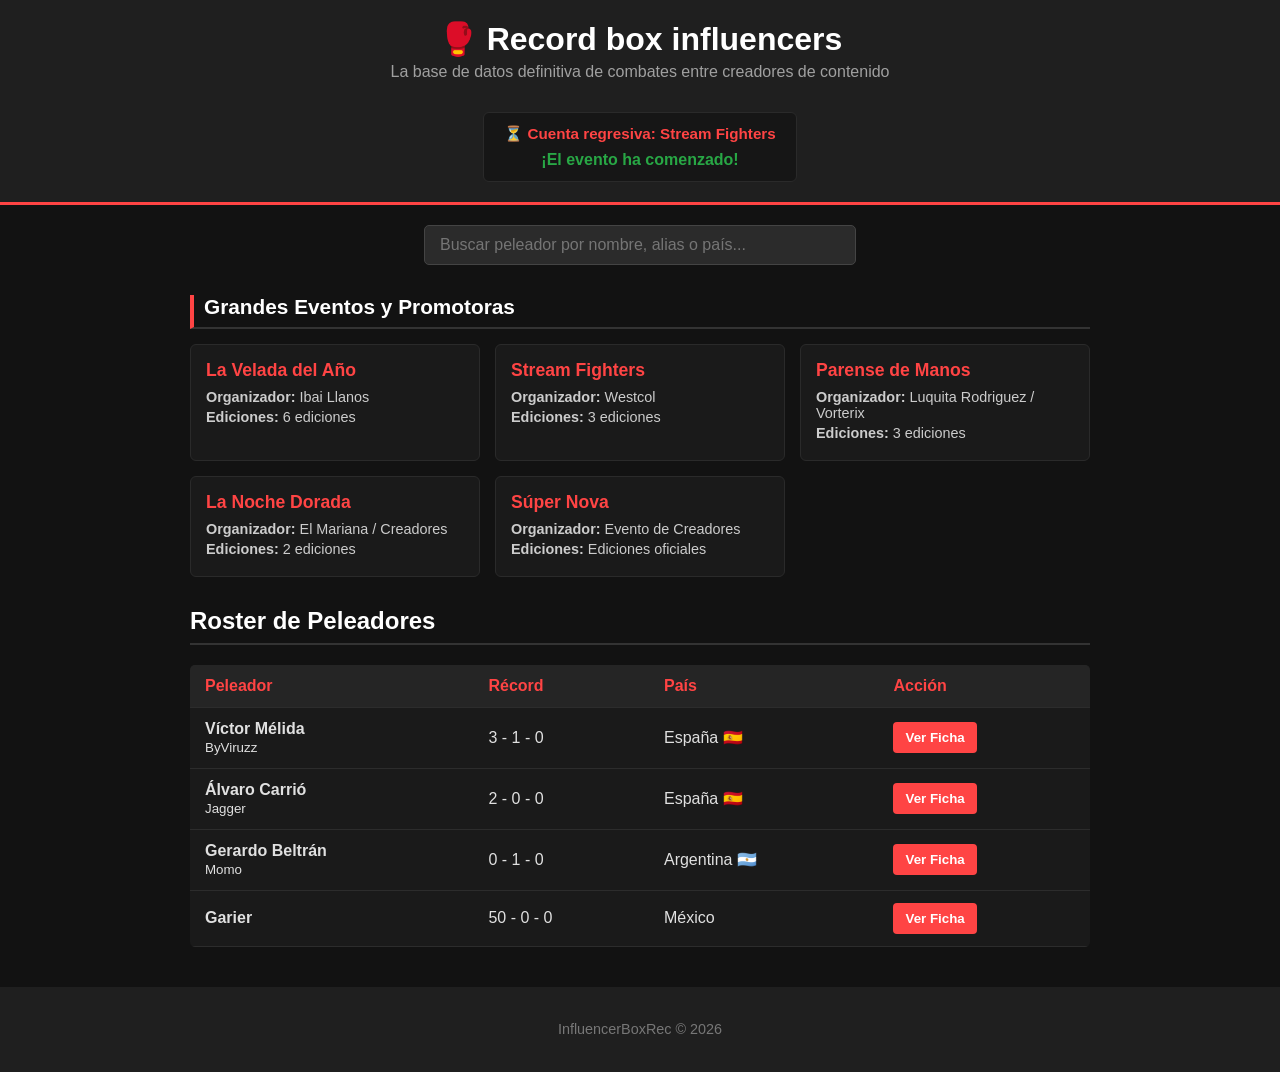
==== index.html @ f3f1e6c3 "Primer commit: proyecto BoxRec Influencers" ====
<!DOCTYPE html>
<html lang="es">
<head>
    <meta charset="UTF-8">
    <meta name="viewport" content="width=device-width, initial-scale=1.0">
    <title>InfluencerBoxRec - Base de Datos</title>
    <link rel="stylesheet" href="style.css">
</head>
<body>

    <!-- Cabecera de la página -->
    <header>
        <h1>🥊 Record box influencers</h1>
        <p>La base de datos definitiva de combates entre creadores de contenido</p>
        
        <!-- Cuenta regresiva editable -->
        <div class="countdown-container">
            <h3 id="eventTitle">⏳ Cuenta regresiva: Stream Fighters</h3>
            
            <div id="countdown" class="countdown-timer">
                <div><span id="days">00</span><small>Días</small></div>
                <div><span id="hours">00</span><small>Horas</small></div>
                <div><span id="minutes">00</span><small>Minutos</small></div>
                <div><span id="seconds">00</span><small>Segundos</small></div>
            </div>

            <div id="noEventMessage" style="display: none; font-weight: bold; color: #a0a0a0; padding: 5px;">
                Próximamente más información sobre el siguiente evento.
            </div>
        </div>
    </header>

    <main>
        <!-- Barra de Búsqueda -->
        <section class="search-section">
            <input type="text" id="searchInput" placeholder="Buscar peleador por nombre, alias o país...">
        </section>

        <!-- Sección de Eventos / Promotoras -->
        <section class="events-section">
            <h2>Grandes Eventos y Promotoras</h2>
            <div class="events-grid">
                <div class="event-card">
                    <h3>La Velada del Año</h3>
                    <p><strong>Organizador:</strong> Ibai Llanos</p>
                    <p><strong>Ediciones:</strong> 6 ediciones</p>
                </div>
                <div class="event-card">
                    <h3>Stream Fighters</h3>
                    <p><strong>Organizador:</strong> Westcol</p>
                    <p><strong>Ediciones:</strong> 3 ediciones</p>
                </div>
                <div class="event-card">
                    <h3>Parense de Manos</h3>
                    <p><strong>Organizador:</strong> Luquita Rodriguez / Vorterix</p>
                    <p><strong>Ediciones:</strong> 3 ediciones</p>
                </div>
                <div class="event-card">
                    <h3>La Noche Dorada</h3>
                    <p><strong>Organizador:</strong> El Mariana / Creadores</p>
                    <p><strong>Ediciones:</strong> 2 ediciones</p>
                </div>
                <div class="event-card">
                    <h3>Súper Nova</h3>
                    <p><strong>Organizador:</strong> Evento de Creadores</p>
                    <p><strong>Ediciones:</strong> Ediciones oficiales</p>
                </div>
            </div>
        </section>

        <!-- Tabla principal de peleadores -->
        <h2>Roster de Peleadores</h2>
        <table class="fighters-table">
            <thead>
                <tr>
                    <th>Peleador</th>
                    <th>Récord</th>
                    <th>País</th>
                    <th>Acción</th>
                </tr>
            </thead>
            <tbody id="fightersTableBody">
                <!-- Los datos se cargan dinámicamente desde JavaScript -->
            </tbody>
        </table>

        <!-- Vista de Perfil Detallado (Oculta por defecto) -->
        <section id="profileView" class="profile-view" style="display: none;">
            <button onclick="volverAlInicio()" class="btn-back">⬅ Volver al Roster</button>
            
            <div class="profile-header">
                <img id="profilePhoto" src="" alt="Foto del Peleador" class="profile-img">
                <div class="profile-info">
                    <h2 id="profileName"></h2>
                    <p id="profileDetails"></p>
                    <div id="profileSocials" class="social-container">
                        <!-- Redes sociales -->
                    </div>
                </div>
            </div>

            <h3>Historial de Combates</h3>
            <table class="fighters-table">
                <thead>
                    <tr>
                        <th>Fecha</th>
                        <th>Evento</th>
                        <th>Oponente</th>
                        <th>Resultado</th>
                        <th>Método</th>
                        <th>Repetición</th>
                    </tr>
                </thead>
                <tbody id="fightHistoryBody">
                    <!-- Historial de peleas -->
                </tbody>
            </table>
        </section>
    </main>

    <footer>
        <p>InfluencerBoxRec &copy; 2026</p>
    </footer>

    <!-- 1. Cargamos primero la base de datos oficial -->
    <script src="peleadores.js"></script>
    <!-- 2. Cargamos después la lógica del sistema -->
    <script src="script.js"></script>
</body>
</html>
---- style.css ----
/* 1. Estilos generales y colores base tipo BoxRec */
body {
    font-family: Arial, sans-serif;
    background-color: #121212;
    color: #e0e0e0;
    margin: 0;
    padding: 0;
}

/* 2. Diseño del Encabezado */
header {
    background-color: #1f1f1f;
    text-align: center;
    padding: 20px;
    border-bottom: 3px solid #ff4444;
}

header h1 {
    margin: 0;
    color: #ffffff;
    font-size: 2rem;
}

header p {
    color: #a0a0a0;
    margin-top: 5px;
}

/* 3. Sección de búsqueda */
.search-section {
    display: flex;
    justify-content: center;
    margin-bottom: 20px;
}

.search-section input {
    width: 100%;
    max-width: 400px;
    padding: 10px 15px;
    font-size: 1rem;
    background-color: #2b2b2b;
    border: 1px solid #444;
    color: #fff;
    border-radius: 5px;
}

.search-section input:focus {
    outline: none;
    border-color: #ff4444;
}

/* 4. Contenedor Principal y Títulos */
main {
    max-width: 900px;
    margin: 20px auto;
    padding: 0 20px;
}

main h2 {
    color: #ffffff;
    border-bottom: 2px solid #333;
    padding-bottom: 8px;
}

/* 5. Estilos del Formulario */
.form-section {
    background-color: #1a1a1a;
    padding: 20px;
    border-radius: 5px;
    margin-bottom: 30px;
    border: 1px solid #2c2c2c;
}

.form-section h2 {
    margin-top: 0;
    font-size: 1.2rem;
    color: #ff4444;
}

#fighterForm {
    display: flex;
    flex-direction: column;
    gap: 12px;
}

#fighterForm input {
    padding: 10px 15px;
    font-size: 0.95rem;
    background-color: #2b2b2b;
    border: 1px solid #444;
    color: #fff;
    border-radius: 4px;
}

#fighterForm input:focus {
    outline: none;
    border-color: #ff4444;
}

.btn-submit {
    background-color: #28a745;
    color: white;
    border: none;
    padding: 10px;
    border-radius: 4px;
    cursor: pointer;
    font-weight: bold;
    font-size: 1rem;
    transition: background 0.2s;
}

.btn-submit:hover {
    background-color: #218838;
}

/* 6. Estilo de las Tablas */
.fighters-table {
    width: 100%;
    border-collapse: collapse;
    margin-top: 15px;
    background-color: #1a1a1a;
    border-radius: 5px;
    overflow: hidden;
}

.fighters-table th, 
.fighters-table td {
    padding: 12px 15px;
    text-align: left;
    border-bottom: 1px solid #2c2c2c;
}

.fighters-table th {
    background-color: #252525;
    color: #ff4444;
    font-weight: bold;
}

.fighters-table tr:hover {
    background-color: #222;
}

/* 7. Estilo de Botones Generales */
.fighters-table button {
    background-color: #ff4444;
    color: white;
    border: none;
    padding: 8px 12px;
    border-radius: 4px;
    cursor: pointer;
    font-weight: bold;
    transition: background 0.2s;
}

.fighters-table button:hover {
    background-color: #cc0000;
}

/* 8. Estilos para la Vista de Perfil y Foto */
.btn-back {
    background-color: #444;
    color: white;
    border: none;
    padding: 8px 15px;
    border-radius: 4px;
    cursor: pointer;
    font-weight: bold;
    margin-bottom: 20px;
    transition: background 0.2s;
}

.btn-back:hover {
    background-color: #666;
}

.profile-card {
    background-color: #1a1a1a;
    padding: 20px;
    border-radius: 5px;
    border: 1px solid #2c2c2c;
}

.profile-header-info {
    display: flex;
    align-items: center;
    gap: 20px;
    margin-bottom: 25px;
    flex-wrap: wrap;
}

.fighter-avatar {
    width: 100px;
    height: 100px;
    border-radius: 50%;
    object-fit: cover;
    border: 2px solid #ff4444;
    background-color: #2b2b2b;
}

.profile-card h2 {
    color: #ff4444;
    margin-bottom: 5px;
}

.profile-subtitle {
    color: #a0a0a0;
    font-size: 1.1rem;
    margin-bottom: 10px;
}

.social-links-container {
    display: flex;
    gap: 10px;
    margin-top: 10px;
}

.social-link {
    background-color: #2b2b2b;
    color: #fff;
    padding: 5px 12px;
    border-radius: 4px;
    text-decoration: none;
    font-size: 0.9rem;
    border: 1px solid #444;
    transition: background 0.2s;
}

.social-link:hover {
    background-color: #ff4444;
    border-color: #ff4444;
}

.btn-video {
    background-color: #1a73e8;
    color: white;
    padding: 5px 10px;
    border-radius: 4px;
    text-decoration: none;
    font-size: 0.85rem;
    font-weight: bold;
    display: inline-block;
    transition: background 0.2s;
}

.btn-video:hover {
    background-color: #1557b0;
}

/* 9. Pie de página */
footer {
    text-align: center;
    padding: 20px;
    background-color: #1f1f1f;
    color: #777;
    font-size: 0.9rem;
    margin-top: 40px;
}

/* Estilo para el botón de eliminar en la tabla */
.fighters-table .btn-delete {
    background-color: #d9534f; /* Rojo alerta */
    margin-left: 5px;
    transition: background 0.2s;
}

.fighters-table .btn-delete:hover {
    background-color: #c9302c; /* Se oscurece al pasar el cursor */
}

/* Estilos para el formulario de agregar peleas en el perfil */
.add-fight-box {
    background-color: #212121;
    border: 1px solid #333;
    padding: 20px;
    border-radius: 5px;
    margin-top: 25px;
}

.add-fight-box h4 {
    color: #ff4444;
    margin-top: 0;
    margin-bottom: 15px;
}

#fightForm {
    display: flex;
    flex-direction: column;
    gap: 10px;
}

#fightForm input {
    padding: 8px 12px;
    font-size: 0.9rem;
    background-color: #2b2b2b;
    border: 1px solid #444;
    color: #fff;
    border-radius: 4px;
}

#fightForm input:focus {
    outline: none;
    border-color: #ff4444;
}

/* Estilos para la cuenta regresiva */
.countdown-container {
    margin-top: 15px;
    background-color: #161616;
    padding: 12px 20px;
    border-radius: 6px;
    border: 1px solid #2a2a2a;
    display: inline-block;
    max-width: 400px;
}

.countdown-container h3 {
    margin: 0 0 8px 0;
    font-size: 0.95rem;
    color: #ff4444;
}

.countdown-timer {
    display: flex;
    gap: 12px;
    justify-content: center;
}

.countdown-timer div {
    display: flex;
    flex-direction: column;
    align-items: center;
    background: #222;
    padding: 6px 10px;
    border-radius: 4px;
    min-width: 45px;
    border: 1px solid #333;
}

.countdown-timer span {
    font-size: 1.2rem;
    font-weight: bold;
    color: #ffffff;
}

.countdown-timer small {
    font-size: 0.7rem;
    color: #a0a0a0;
    text-transform: uppercase;
}

.profile-img {
    width: 120px;
    height: 120px;
    object-fit: cover;
    border-radius: 50%;
    border: 2px solid #ff4444;
}

/* Estilos para la sección de Eventos */
.events-section {
    margin: 30px 0;
}

.events-section h2 {
    font-size: 1.3rem;
    margin-bottom: 15px;
    color: #fff;
    border-left: 4px solid #ff4444;
    padding-left: 10px;
}

.events-grid {
    display: grid;
    grid-template-columns: repeat(auto-fit, minmax(220px, 1fr));
    gap: 15px;
}

.event-card {
    background-color: #1a1a1a;
    border: 1px solid #2a2a2a;
    padding: 15px;
    border-radius: 6px;
    transition: transform 0.2s ease, border-color 0.2s ease;
}

.event-card:hover {
    transform: translateY(-3px);
    border-color: #ff4444;
}

.event-card h3 {
    margin: 0 0 8px 0;
    color: #ff4444;
    font-size: 1.1rem;
}

.event-card p {
    margin: 4px 0;
    font-size: 0.9rem;
    color: #ccc;
}
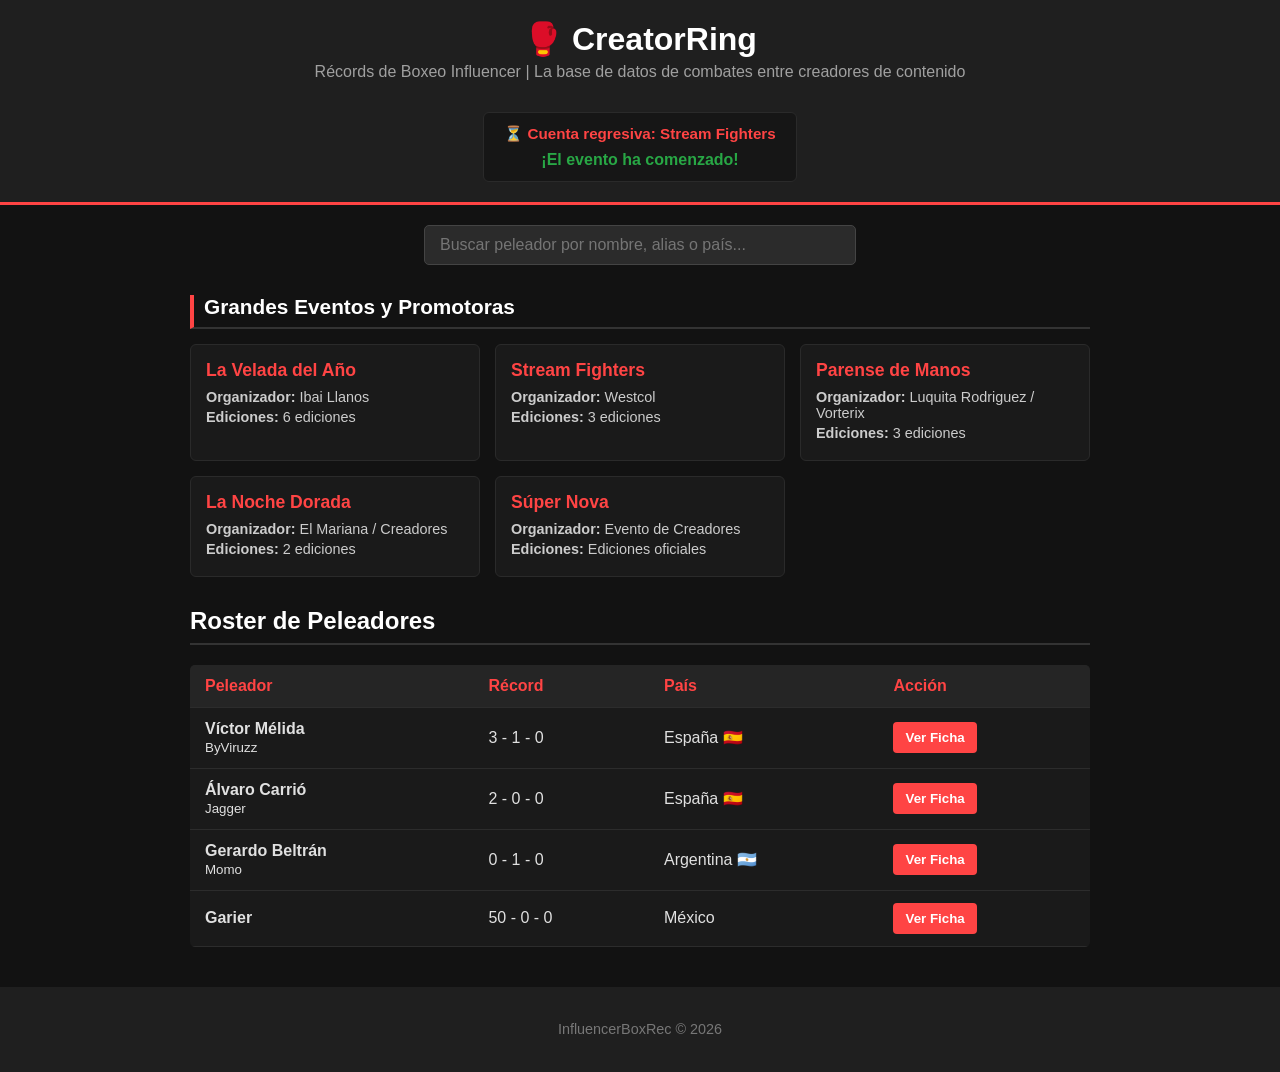
==== commit f1026d52: "Renombrar proyecto a CreatorRing" ====
--- a/index.html
+++ b/index.html
@@ -1,130 +1,146 @@
-<!DOCTYPE html>
+<!doctype html>
 <html lang="es">
-<head>
-    <meta charset="UTF-8">
-    <meta name="viewport" content="width=device-width, initial-scale=1.0">
-    <title>InfluencerBoxRec - Base de Datos</title>
-    <link rel="stylesheet" href="style.css">
-</head>
-<body>
-
+  <head>
+    <meta charset="UTF-8" />
+    <meta name="viewport" content="width=device-width, initial-scale=1.0" />
+    <title>CreatorRing - records de Boxeo Influencers</title>
+    <link rel="stylesheet" href="style.css" />
+  </head>
+  <body>
     <!-- Cabecera de la página -->
     <header>
-        <h1>🥊 Record box influencers</h1>
-        <p>La base de datos definitiva de combates entre creadores de contenido</p>
-        
-        <!-- Cuenta regresiva editable -->
-        <div class="countdown-container">
-            <h3 id="eventTitle">⏳ Cuenta regresiva: Stream Fighters</h3>
-            
-            <div id="countdown" class="countdown-timer">
-                <div><span id="days">00</span><small>Días</small></div>
-                <div><span id="hours">00</span><small>Horas</small></div>
-                <div><span id="minutes">00</span><small>Minutos</small></div>
-                <div><span id="seconds">00</span><small>Segundos</small></div>
-            </div>
+      <h1>🥊 CreatorRing</h1>
+      <p>
+        Récords de Boxeo Influencer | La base de datos de combates entre
+        creadores de contenido
+      </p>
 
-            <div id="noEventMessage" style="display: none; font-weight: bold; color: #a0a0a0; padding: 5px;">
-                Próximamente más información sobre el siguiente evento.
-            </div>
+      <!-- Cuenta regresiva editable -->
+      <div class="countdown-container">
+        <h3 id="eventTitle">⏳ Cuenta regresiva: Stream Fighters</h3>
+
+        <div id="countdown" class="countdown-timer">
+          <div><span id="days">00</span><small>Días</small></div>
+          <div><span id="hours">00</span><small>Horas</small></div>
+          <div><span id="minutes">00</span><small>Minutos</small></div>
+          <div><span id="seconds">00</span><small>Segundos</small></div>
         </div>
+
+        <div
+          id="noEventMessage"
+          style="display: none; font-weight: bold; color: #a0a0a0; padding: 5px"
+        >
+          Próximamente más información sobre el siguiente evento.
+        </div>
+      </div>
     </header>
 
     <main>
-        <!-- Barra de Búsqueda -->
-        <section class="search-section">
-            <input type="text" id="searchInput" placeholder="Buscar peleador por nombre, alias o país...">
-        </section>
+      <!-- Barra de Búsqueda -->
+      <section class="search-section">
+        <input
+          type="text"
+          id="searchInput"
+          placeholder="Buscar peleador por nombre, alias o país..."
+        />
+      </section>
 
-        <!-- Sección de Eventos / Promotoras -->
-        <section class="events-section">
-            <h2>Grandes Eventos y Promotoras</h2>
-            <div class="events-grid">
-                <div class="event-card">
-                    <h3>La Velada del Año</h3>
-                    <p><strong>Organizador:</strong> Ibai Llanos</p>
-                    <p><strong>Ediciones:</strong> 6 ediciones</p>
-                </div>
-                <div class="event-card">
-                    <h3>Stream Fighters</h3>
-                    <p><strong>Organizador:</strong> Westcol</p>
-                    <p><strong>Ediciones:</strong> 3 ediciones</p>
-                </div>
-                <div class="event-card">
-                    <h3>Parense de Manos</h3>
-                    <p><strong>Organizador:</strong> Luquita Rodriguez / Vorterix</p>
-                    <p><strong>Ediciones:</strong> 3 ediciones</p>
-                </div>
-                <div class="event-card">
-                    <h3>La Noche Dorada</h3>
-                    <p><strong>Organizador:</strong> El Mariana / Creadores</p>
-                    <p><strong>Ediciones:</strong> 2 ediciones</p>
-                </div>
-                <div class="event-card">
-                    <h3>Súper Nova</h3>
-                    <p><strong>Organizador:</strong> Evento de Creadores</p>
-                    <p><strong>Ediciones:</strong> Ediciones oficiales</p>
-                </div>
+      <!-- Sección de Eventos / Promotoras -->
+      <section class="events-section">
+        <h2>Grandes Eventos y Promotoras</h2>
+        <div class="events-grid">
+          <div class="event-card">
+            <h3>La Velada del Año</h3>
+            <p><strong>Organizador:</strong> Ibai Llanos</p>
+            <p><strong>Ediciones:</strong> 6 ediciones</p>
+          </div>
+          <div class="event-card">
+            <h3>Stream Fighters</h3>
+            <p><strong>Organizador:</strong> Westcol</p>
+            <p><strong>Ediciones:</strong> 3 ediciones</p>
+          </div>
+          <div class="event-card">
+            <h3>Parense de Manos</h3>
+            <p><strong>Organizador:</strong> Luquita Rodriguez / Vorterix</p>
+            <p><strong>Ediciones:</strong> 3 ediciones</p>
+          </div>
+          <div class="event-card">
+            <h3>La Noche Dorada</h3>
+            <p><strong>Organizador:</strong> El Mariana / Creadores</p>
+            <p><strong>Ediciones:</strong> 2 ediciones</p>
+          </div>
+          <div class="event-card">
+            <h3>Súper Nova</h3>
+            <p><strong>Organizador:</strong> Evento de Creadores</p>
+            <p><strong>Ediciones:</strong> Ediciones oficiales</p>
+          </div>
+        </div>
+      </section>
+
+      <!-- Tabla principal de peleadores -->
+      <h2>Roster de Peleadores</h2>
+      <table class="fighters-table">
+        <thead>
+          <tr>
+            <th>Peleador</th>
+            <th>Récord</th>
+            <th>País</th>
+            <th>Acción</th>
+          </tr>
+        </thead>
+        <tbody id="fightersTableBody">
+          <!-- Los datos se cargan dinámicamente desde JavaScript -->
+        </tbody>
+      </table>
+
+      <!-- Vista de Perfil Detallado (Oculta por defecto) -->
+      <section id="profileView" class="profile-view" style="display: none">
+        <button onclick="volverAlInicio()" class="btn-back">
+          ⬅ Volver al Roster
+        </button>
+
+        <div class="profile-header">
+          <img
+            id="profilePhoto"
+            src=""
+            alt="Foto del Peleador"
+            class="profile-img"
+          />
+          <div class="profile-info">
+            <h2 id="profileName"></h2>
+            <p id="profileDetails"></p>
+            <div id="profileSocials" class="social-container">
+              <!-- Redes sociales -->
             </div>
-        </section>
+          </div>
+        </div>
 
-        <!-- Tabla principal de peleadores -->
-        <h2>Roster de Peleadores</h2>
+        <h3>Historial de Combates</h3>
         <table class="fighters-table">
-            <thead>
-                <tr>
-                    <th>Peleador</th>
-                    <th>Récord</th>
-                    <th>País</th>
-                    <th>Acción</th>
-                </tr>
-            </thead>
-            <tbody id="fightersTableBody">
-                <!-- Los datos se cargan dinámicamente desde JavaScript -->
-            </tbody>
+          <thead>
+            <tr>
+              <th>Fecha</th>
+              <th>Evento</th>
+              <th>Oponente</th>
+              <th>Resultado</th>
+              <th>Método</th>
+              <th>Repetición</th>
+            </tr>
+          </thead>
+          <tbody id="fightHistoryBody">
+            <!-- Historial de peleas -->
+          </tbody>
         </table>
-
-        <!-- Vista de Perfil Detallado (Oculta por defecto) -->
-        <section id="profileView" class="profile-view" style="display: none;">
-            <button onclick="volverAlInicio()" class="btn-back">⬅ Volver al Roster</button>
-            
-            <div class="profile-header">
-                <img id="profilePhoto" src="" alt="Foto del Peleador" class="profile-img">
-                <div class="profile-info">
-                    <h2 id="profileName"></h2>
-                    <p id="profileDetails"></p>
-                    <div id="profileSocials" class="social-container">
-                        <!-- Redes sociales -->
-                    </div>
-                </div>
-            </div>
-
-            <h3>Historial de Combates</h3>
-            <table class="fighters-table">
-                <thead>
-                    <tr>
-                        <th>Fecha</th>
-                        <th>Evento</th>
-                        <th>Oponente</th>
-                        <th>Resultado</th>
-                        <th>Método</th>
-                        <th>Repetición</th>
-                    </tr>
-                </thead>
-                <tbody id="fightHistoryBody">
-                    <!-- Historial de peleas -->
-                </tbody>
-            </table>
-        </section>
+      </section>
     </main>
 
     <footer>
-        <p>InfluencerBoxRec &copy; 2026</p>
+      <p>InfluencerBoxRec &copy; 2026</p>
     </footer>
 
     <!-- 1. Cargamos primero la base de datos oficial -->
     <script src="peleadores.js"></script>
     <!-- 2. Cargamos después la lógica del sistema -->
     <script src="script.js"></script>
-</body>
-</html>+  </body>
+</html>
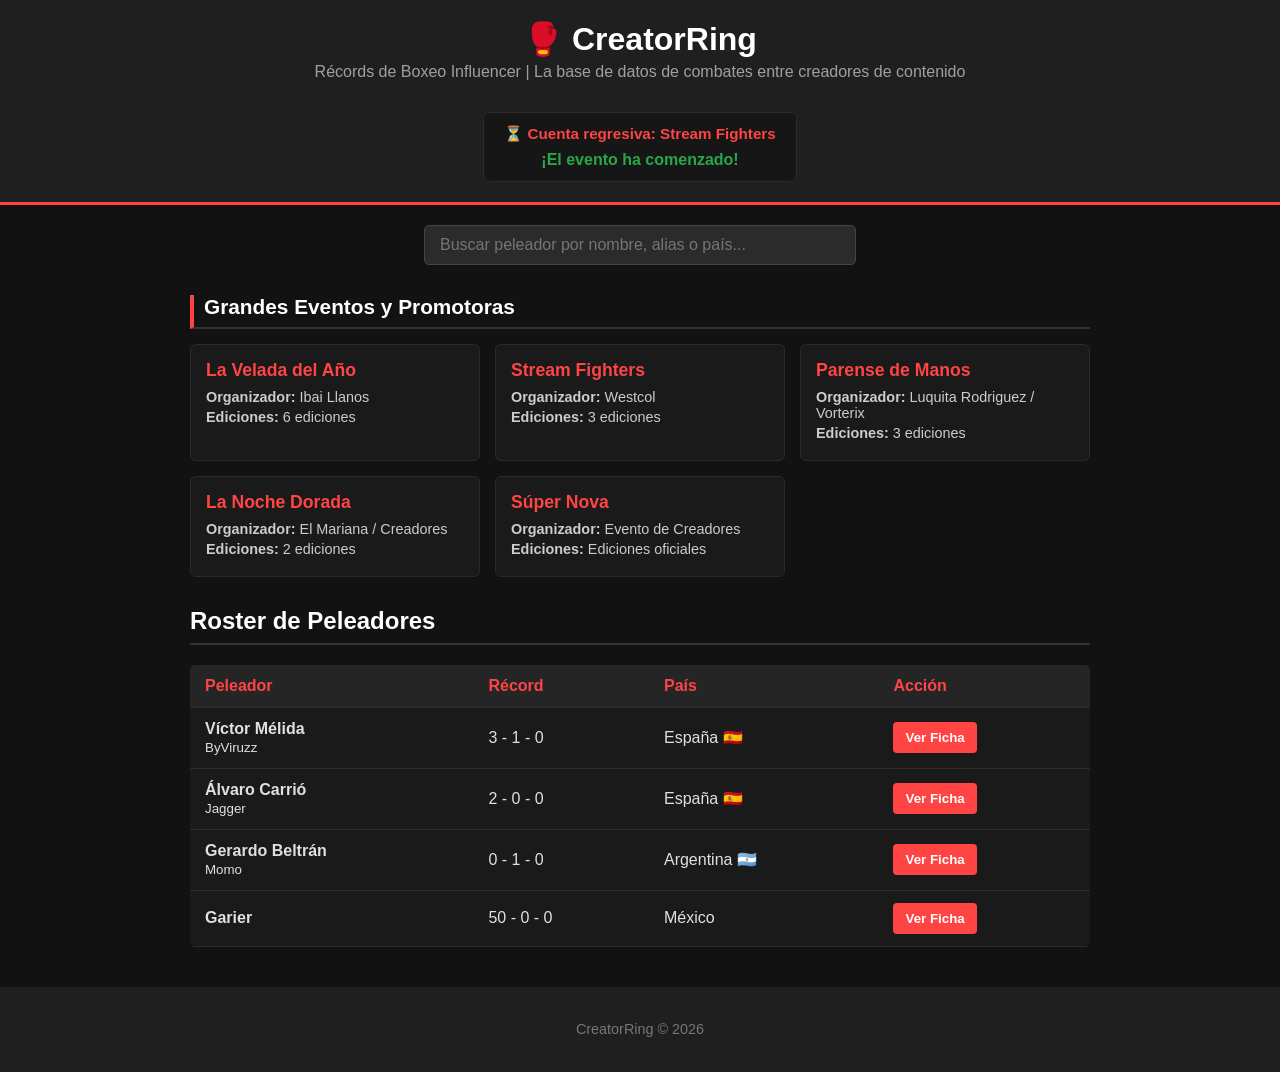
==== commit 9cb4d716: "Actualizar footer de CreatorRing" ====
--- a/index.html
+++ b/index.html
@@ -135,7 +135,7 @@
     </main>
 
     <footer>
-      <p>InfluencerBoxRec &copy; 2026</p>
+      <p>CreatorRing &copy; 2026</p>
     </footer>
 
     <!-- 1. Cargamos primero la base de datos oficial -->
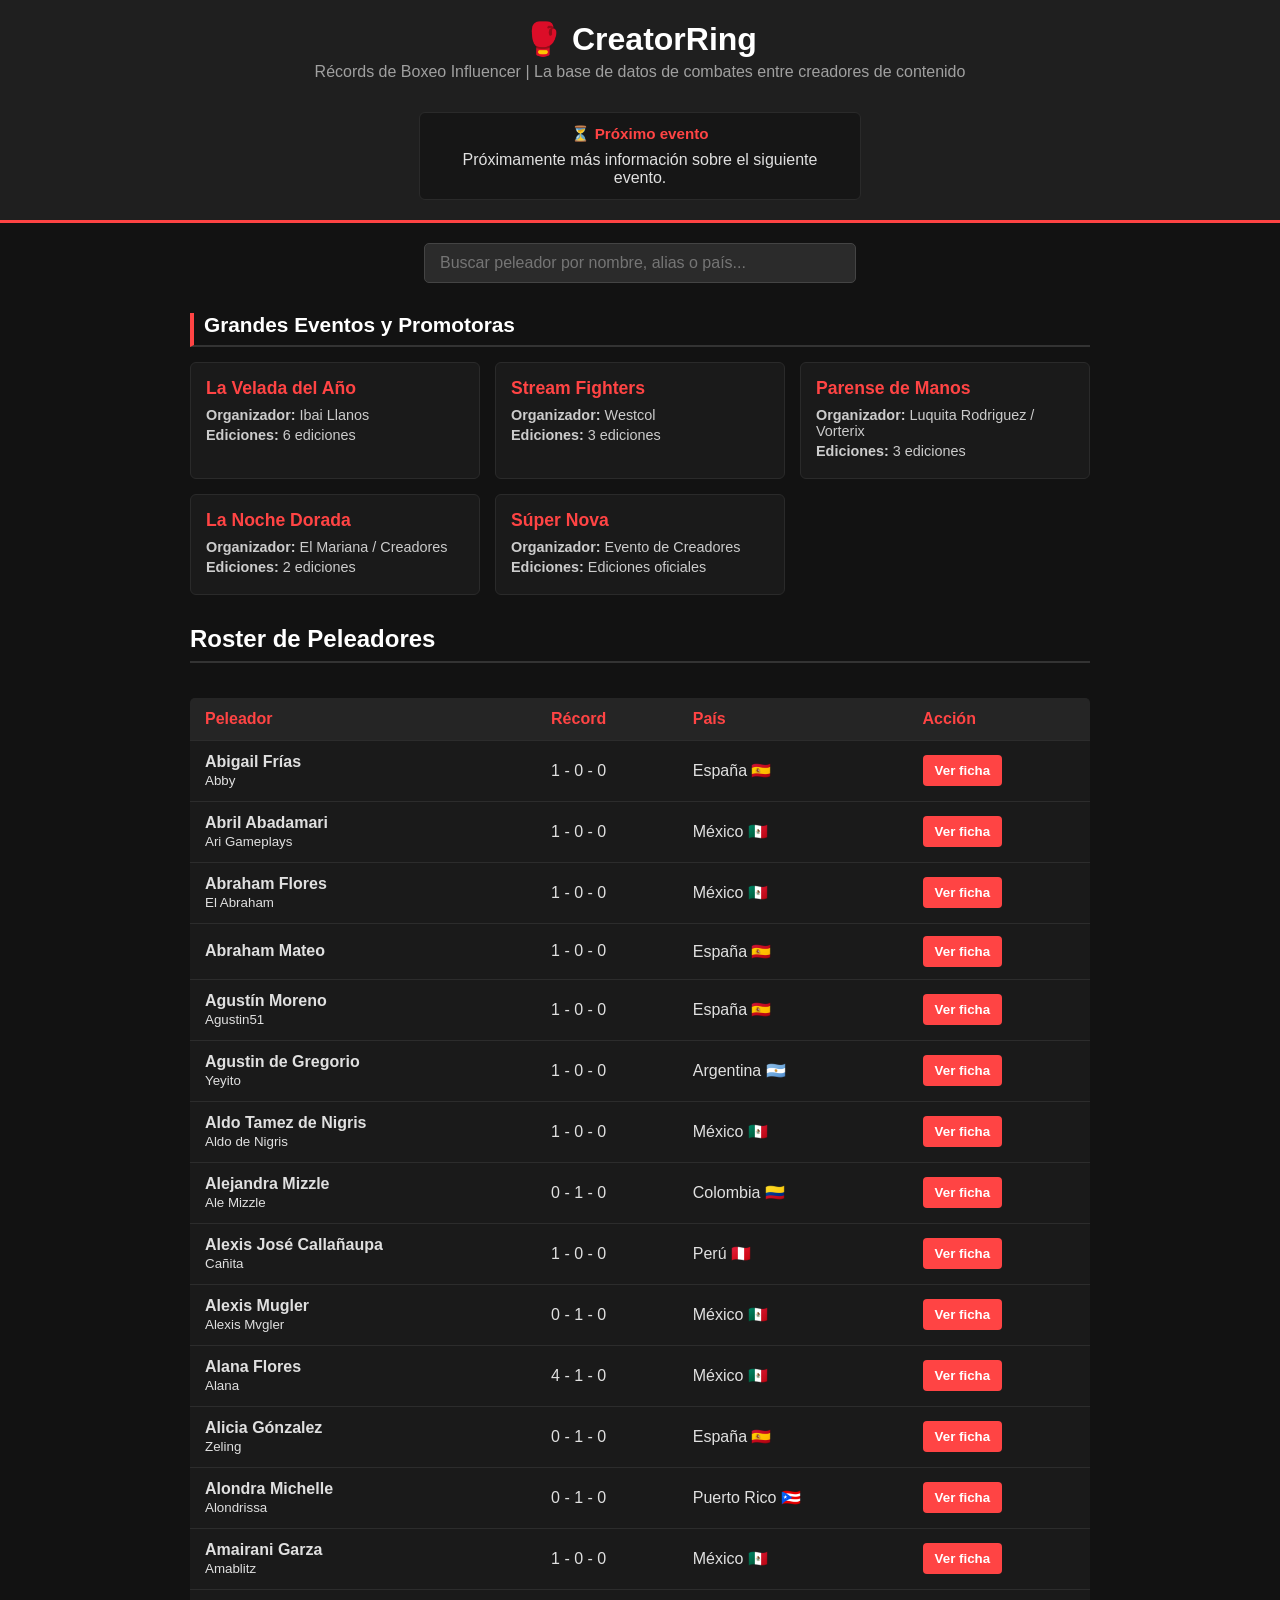
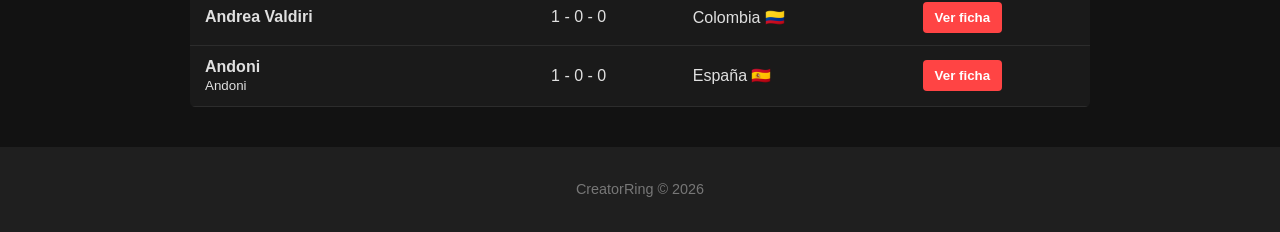
==== commit 210fa1c4: "CreatorRing: panel administrativo completo y conexion con Supabase" ====
--- a/index.html
+++ b/index.html
@@ -1,146 +1,153 @@
-<!doctype html>
-<html lang="es">
-  <head>
-    <meta charset="UTF-8" />
-    <meta name="viewport" content="width=device-width, initial-scale=1.0" />
-    <title>CreatorRing - records de Boxeo Influencers</title>
-    <link rel="stylesheet" href="style.css" />
-  </head>
-  <body>
-    <!-- Cabecera de la página -->
-    <header>
-      <h1>🥊 CreatorRing</h1>
-      <p>
-        Récords de Boxeo Influencer | La base de datos de combates entre
-        creadores de contenido
-      </p>
-
-      <!-- Cuenta regresiva editable -->
-      <div class="countdown-container">
-        <h3 id="eventTitle">⏳ Cuenta regresiva: Stream Fighters</h3>
-
-        <div id="countdown" class="countdown-timer">
-          <div><span id="days">00</span><small>Días</small></div>
-          <div><span id="hours">00</span><small>Horas</small></div>
-          <div><span id="minutes">00</span><small>Minutos</small></div>
-          <div><span id="seconds">00</span><small>Segundos</small></div>
-        </div>
-
-        <div
-          id="noEventMessage"
-          style="display: none; font-weight: bold; color: #a0a0a0; padding: 5px"
-        >
-          Próximamente más información sobre el siguiente evento.
-        </div>
-      </div>
-    </header>
-
-    <main>
-      <!-- Barra de Búsqueda -->
-      <section class="search-section">
-        <input
-          type="text"
-          id="searchInput"
-          placeholder="Buscar peleador por nombre, alias o país..."
-        />
-      </section>
-
-      <!-- Sección de Eventos / Promotoras -->
-      <section class="events-section">
-        <h2>Grandes Eventos y Promotoras</h2>
-        <div class="events-grid">
-          <div class="event-card">
-            <h3>La Velada del Año</h3>
-            <p><strong>Organizador:</strong> Ibai Llanos</p>
-            <p><strong>Ediciones:</strong> 6 ediciones</p>
-          </div>
-          <div class="event-card">
-            <h3>Stream Fighters</h3>
-            <p><strong>Organizador:</strong> Westcol</p>
-            <p><strong>Ediciones:</strong> 3 ediciones</p>
-          </div>
-          <div class="event-card">
-            <h3>Parense de Manos</h3>
-            <p><strong>Organizador:</strong> Luquita Rodriguez / Vorterix</p>
-            <p><strong>Ediciones:</strong> 3 ediciones</p>
-          </div>
-          <div class="event-card">
-            <h3>La Noche Dorada</h3>
-            <p><strong>Organizador:</strong> El Mariana / Creadores</p>
-            <p><strong>Ediciones:</strong> 2 ediciones</p>
-          </div>
-          <div class="event-card">
-            <h3>Súper Nova</h3>
-            <p><strong>Organizador:</strong> Evento de Creadores</p>
-            <p><strong>Ediciones:</strong> Ediciones oficiales</p>
-          </div>
-        </div>
-      </section>
-
-      <!-- Tabla principal de peleadores -->
-      <h2>Roster de Peleadores</h2>
-      <table class="fighters-table">
-        <thead>
-          <tr>
-            <th>Peleador</th>
-            <th>Récord</th>
-            <th>País</th>
-            <th>Acción</th>
-          </tr>
-        </thead>
-        <tbody id="fightersTableBody">
-          <!-- Los datos se cargan dinámicamente desde JavaScript -->
-        </tbody>
-      </table>
-
-      <!-- Vista de Perfil Detallado (Oculta por defecto) -->
-      <section id="profileView" class="profile-view" style="display: none">
-        <button onclick="volverAlInicio()" class="btn-back">
-          ⬅ Volver al Roster
-        </button>
-
-        <div class="profile-header">
-          <img
-            id="profilePhoto"
-            src=""
-            alt="Foto del Peleador"
-            class="profile-img"
-          />
-          <div class="profile-info">
-            <h2 id="profileName"></h2>
-            <p id="profileDetails"></p>
-            <div id="profileSocials" class="social-container">
-              <!-- Redes sociales -->
-            </div>
-          </div>
-        </div>
-
-        <h3>Historial de Combates</h3>
-        <table class="fighters-table">
-          <thead>
-            <tr>
-              <th>Fecha</th>
-              <th>Evento</th>
-              <th>Oponente</th>
-              <th>Resultado</th>
-              <th>Método</th>
-              <th>Repetición</th>
-            </tr>
-          </thead>
-          <tbody id="fightHistoryBody">
-            <!-- Historial de peleas -->
-          </tbody>
-        </table>
-      </section>
-    </main>
-
-    <footer>
-      <p>CreatorRing &copy; 2026</p>
-    </footer>
-
-    <!-- 1. Cargamos primero la base de datos oficial -->
-    <script src="peleadores.js"></script>
-    <!-- 2. Cargamos después la lógica del sistema -->
-    <script src="script.js"></script>
-  </body>
-</html>
+<!doctype html>
+<html lang="es">
+  <head>
+    <meta charset="UTF-8" />
+    <meta name="viewport" content="width=device-width, initial-scale=1.0" />
+    <title>CreatorRing - records de Boxeo Influencers</title>
+    <link rel="stylesheet" href="style.css" />
+  </head>
+  <body>
+    <!-- Cabecera de la página -->
+    <header>
+      <h1>🥊 CreatorRing</h1>
+      <p>
+        Récords de Boxeo Influencer | La base de datos de combates entre
+        creadores de contenido
+      </p>
+
+      <!-- Cuenta regresiva editable -->
+      <div class="countdown-container">
+        <h3 id="eventTitle">⏳ Cuenta regresiva: Stream Fighters</h3>
+
+        <div id="countdown" class="countdown-timer">
+          <div><span id="days">00</span><small>Días</small></div>
+          <div><span id="hours">00</span><small>Horas</small></div>
+          <div><span id="minutes">00</span><small>Minutos</small></div>
+          <div><span id="seconds">00</span><small>Segundos</small></div>
+        </div>
+
+        <div
+          id="noEventMessage"
+          hidden
+        >
+          Próximamente más información sobre el siguiente evento.
+        </div>
+      </div>
+    </header>
+
+    <main>
+      <!-- Barra de Búsqueda -->
+      <section class="search-section" id="searchSection">
+        <input
+          type="text"
+          id="searchInput"
+          placeholder="Buscar peleador por nombre, alias o país..."
+        />
+      </section>
+
+      <!-- Sección de Eventos / Promotoras -->
+      <section class="events-section" id="eventsSection">
+        <h2>Grandes Eventos y Promotoras</h2>
+        <div class="events-grid" id="eventsGrid">
+          <div class="event-card">
+            <h3>La Velada del Año</h3>
+            <p><strong>Organizador:</strong> Ibai Llanos</p>
+            <p><strong>Ediciones:</strong> 6 ediciones</p>
+          </div>
+          <div class="event-card">
+            <h3>Stream Fighters</h3>
+            <p><strong>Organizador:</strong> Westcol</p>
+            <p><strong>Ediciones:</strong> 3 ediciones</p>
+          </div>
+          <div class="event-card">
+            <h3>Parense de Manos</h3>
+            <p><strong>Organizador:</strong> Luquita Rodriguez / Vorterix</p>
+            <p><strong>Ediciones:</strong> 3 ediciones</p>
+          </div>
+          <div class="event-card">
+            <h3>La Noche Dorada</h3>
+            <p><strong>Organizador:</strong> El Mariana / Creadores</p>
+            <p><strong>Ediciones:</strong> 2 ediciones</p>
+          </div>
+          <div class="event-card">
+            <h3>Súper Nova</h3>
+            <p><strong>Organizador:</strong> Evento de Creadores</p>
+            <p><strong>Ediciones:</strong> Ediciones oficiales</p>
+          </div>
+        </div>
+      </section>
+
+      <!-- Tabla principal de peleadores -->
+      <h2 id="rosterTitle">Roster de Peleadores</h2>
+      <div id="rosterTableWrapper" class="table-scroll">
+      <table class="fighters-table">
+        <thead>
+          <tr>
+            <th>Peleador</th>
+            <th>Récord</th>
+            <th>País</th>
+            <th>Acción</th>
+          </tr>
+        </thead>
+        <tbody id="fightersTableBody">
+          <!-- Los datos se cargan dinámicamente desde JavaScript -->
+        </tbody>
+      </table>
+      </div>
+
+      <!-- Vista de Perfil Detallado (Oculta por defecto) -->
+      <section id="profileView" class="profile-view" hidden>
+        <button onclick="volverAlInicio()" class="btn-back">
+          ⬅ Volver al Roster
+        </button>
+
+        <div class="profile-header">
+          <img
+            id="profilePhoto"
+            src=""
+            alt="Foto del Peleador"
+            class="profile-img"
+          />
+          <div class="profile-info">
+            <h2 id="profileName"></h2>
+            <p id="profileDetails"></p>
+            <div id="profileSocials" class="social-container">
+              <!-- Redes sociales -->
+            </div>
+          </div>
+        </div>
+
+        <h3>Historial de Combates</h3>
+        <div class="table-scroll">
+        <table class="fighters-table">
+          <thead>
+            <tr>
+              <th>Fecha</th>
+              <th>Evento</th>
+              <th>Oponente</th>
+              <th>Resultado</th>
+              <th>Método</th>
+              <th>Repetición</th>
+            </tr>
+          </thead>
+          <tbody id="fightHistoryBody">
+            <!-- Historial de peleas -->
+          </tbody>
+        </table>
+        </div>
+      </section>
+    </main>
+
+    <footer>
+      <p>CreatorRing &copy; 2026</p>
+    </footer>
+
+    <!-- Dependencia externa: SDK público de Supabase; nunca incluir service_role. -->
+    <script src="https://cdn.jsdelivr.net/npm/@supabase/supabase-js@2/dist/umd/supabase.js"></script>
+    <script src="supabase-config.js"></script>
+    <!-- Primero datos históricos locales (respaldo). -->
+    <script src="peleadores.js"></script>
+    <!-- Por último el motor del catálogo, que usa los elementos HTML anteriores. -->
+    <script src="script.js"></script>
+  </body>
+</html>
--- a/style.css
+++ b/style.css
@@ -398,4 +398,17 @@
     margin: 4px 0;
     font-size: 0.9rem;
     color: #ccc;
-}+}
+/* --- Mejoras finales: accesibilidad, tablas móviles y atributos hidden. --- */
+[hidden] { display: none !important; }
+.table-scroll { width: 100%; overflow-x: auto; -webkit-overflow-scrolling: touch; }
+.table-scroll .fighters-table { min-width: 640px; }
+.profile-header { display: flex; align-items: center; gap: 20px; flex-wrap: wrap; }
+.social-container { display: flex; flex-wrap: wrap; gap: 8px; margin: 12px 0; }
+.empty-state { text-align: center; color: #aaa; padding: 22px; }
+button:focus-visible, a:focus-visible, input:focus-visible { outline: 2px solid #ff8888; outline-offset: 3px; }
+@media (max-width: 640px) {
+  main { padding: 0 12px; }
+  .profile-img { width: 95px; height: 95px; }
+  .events-grid { grid-template-columns: 1fr; }
+}
